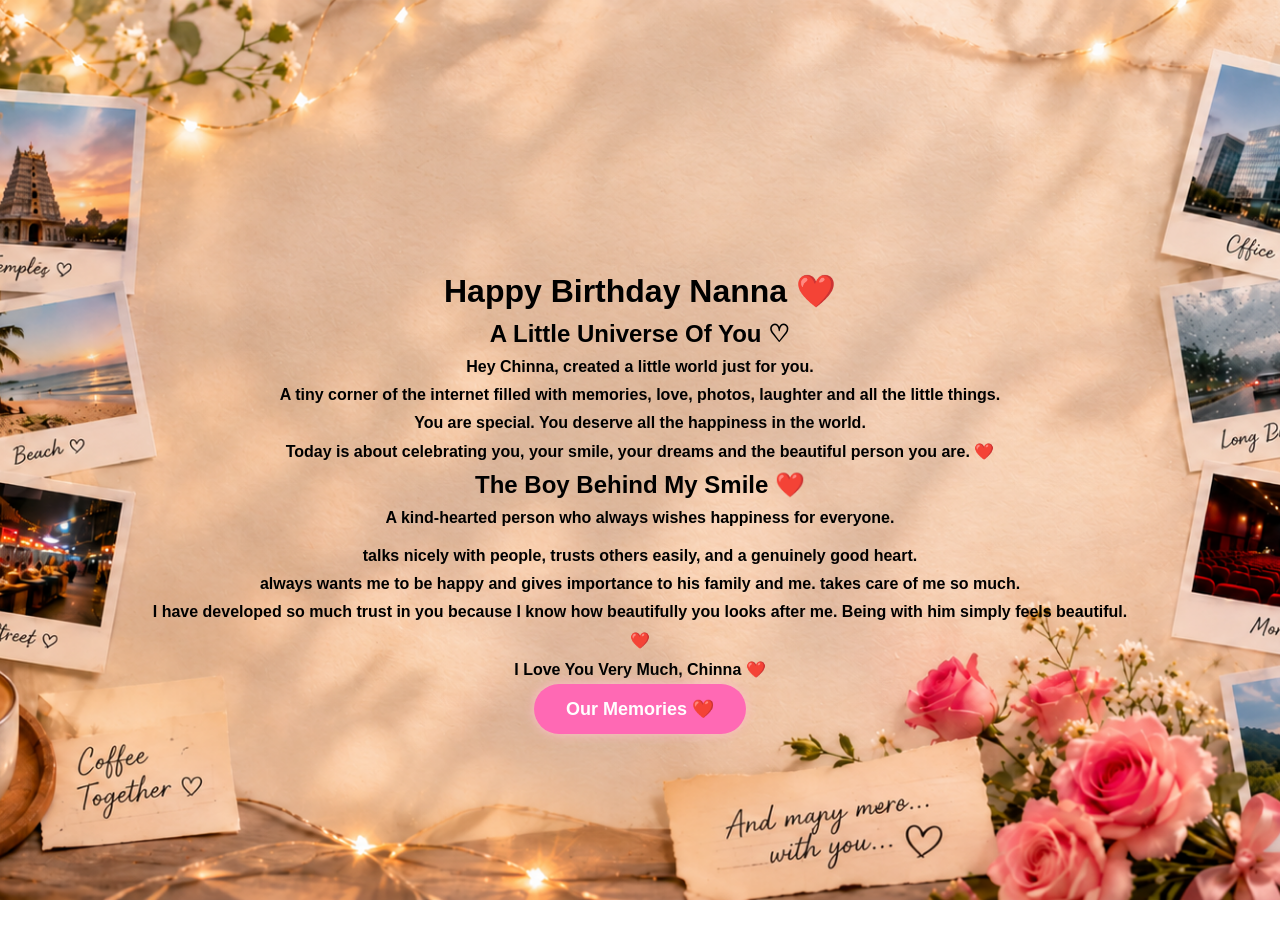
==== about.html @ b99d93dc "Add files via upload" ====
<!DOCTYPE html>
<html>

<head>

<title>A Little Universe Of You ❤️</title>

<link rel="stylesheet" href="style.css">

</head>

<body>

<div class="page">

<h1>Happy Birthday Nanna ❤️</h1>

<h2>A Little Universe Of You ♡</h2>

<p>

Hey Chinna,

created a little world just for you.</p><p>

A tiny corner of the internet filled with memories,
love,
photos,
laughter
and all the little things.</p><p>

You are special.

You deserve all the happiness in the world.</p><p>

Today is about celebrating you,
your smile,
your dreams
and the beautiful person you are.

❤️
</p>

<h2>The Boy Behind My Smile ❤️</h2>
<p>

A kind-hearted person who always wishes happiness for everyone.<p><p>
talks nicely with people,
trusts others easily,
and a genuinely good heart.</p><p>

always wants me to be happy and gives importance to his family and me.

takes care of me so much.</p><p>

 I have developed so much trust in you because I know how beautifully you looks after me.

Being with him simply feels beautiful.</p><p>

❤️
</p>

<p>

I Love You Very Much, Chinna ❤️

</p>

<button onclick="checkPassword()">

Our Memories ❤️

</button>

</div>

</div>

<script>

function checkPassword(){

let password =
prompt("Enter Password ❤️");

if(password==="ganesh"){

window.location.href="food.html";

}

else{

alert("Wrong Password ❤️");

}

}

</script>

<script src="script.js"></script>

</body>

</html>
---- style.css ----
body{

margin:0;

font-family:'Segoe UI',sans-serif;

background-image:url("./background1.png");

background-size:cover;

background-position:center;

background-repeat:no-repeat;

background-attachment:fixed;

min-height:100vh;

overflow-x:hidden;

}

.page{

    min-height:100vh;

    display:flex;

    justify-content:center;

    align-items:center;

    flex-direction:column;

    font-weight:700;

    line-height:.0.5;

}
.page h1,
.page h2,
.page p{

    margin-top:5px;

    margin-bottom:5px;

}

.card{

width:70%;

max-width:1000px;

margin:40px 0;

background:rgba(255,255,255,0.65);

padding:50px;

border-radius:35px;

text-align:center;

box-shadow:0 0 30px rgba(255,182,193,0.8);

backdrop-filter:blur(10px);

-webkit-backdrop-filter:blur(10px);

}
button{

background:#ff69b4;

color:white;

border:none;

padding:14px 32px;

border-radius:30px;

font-size:18px;

font-weight:bold;

cursor:pointer;

box-shadow:0 0 12px pink;

transition:0.3s;

}

button:hover{

transform:scale(1.05);

background:#ff4fa3;

}

/* Floating Hearts */

.heart{

position:fixed;

bottom:-20px;

color:#ff69b4;

pointer-events:none;

animation:floatUp 8s linear forwards;

}

@keyframes floatUp{

0%{
transform:translateY(0);
opacity:1;
}

100%{
transform:translateY(-120vh);
opacity:0;
}

}
/* Force exactly 2 photos per row */

.gallery,
.gallery-container,
.food-gallery,
.memory-gallery,
.photo-gallery {

    display: grid !important;

    grid-template-columns: repeat(2, minmax(0, 1fr)) !important;

    gap: 25px;

    width: 90%;

    max-width: 900px;

    margin: 20px auto;

}

/* Photo sizing */

.gallery img,
.gallery-container img,
.food-gallery img,
.memory-gallery img,
.photo-gallery img {

    width: 100%;

    height: 300px;

    object-fit: cover;

}

.page {

    min-height: 100vh;

    display: flex;

    justify-content: center;

    align-items: center;

    flex-direction: column;

    padding-top: 50px;

}
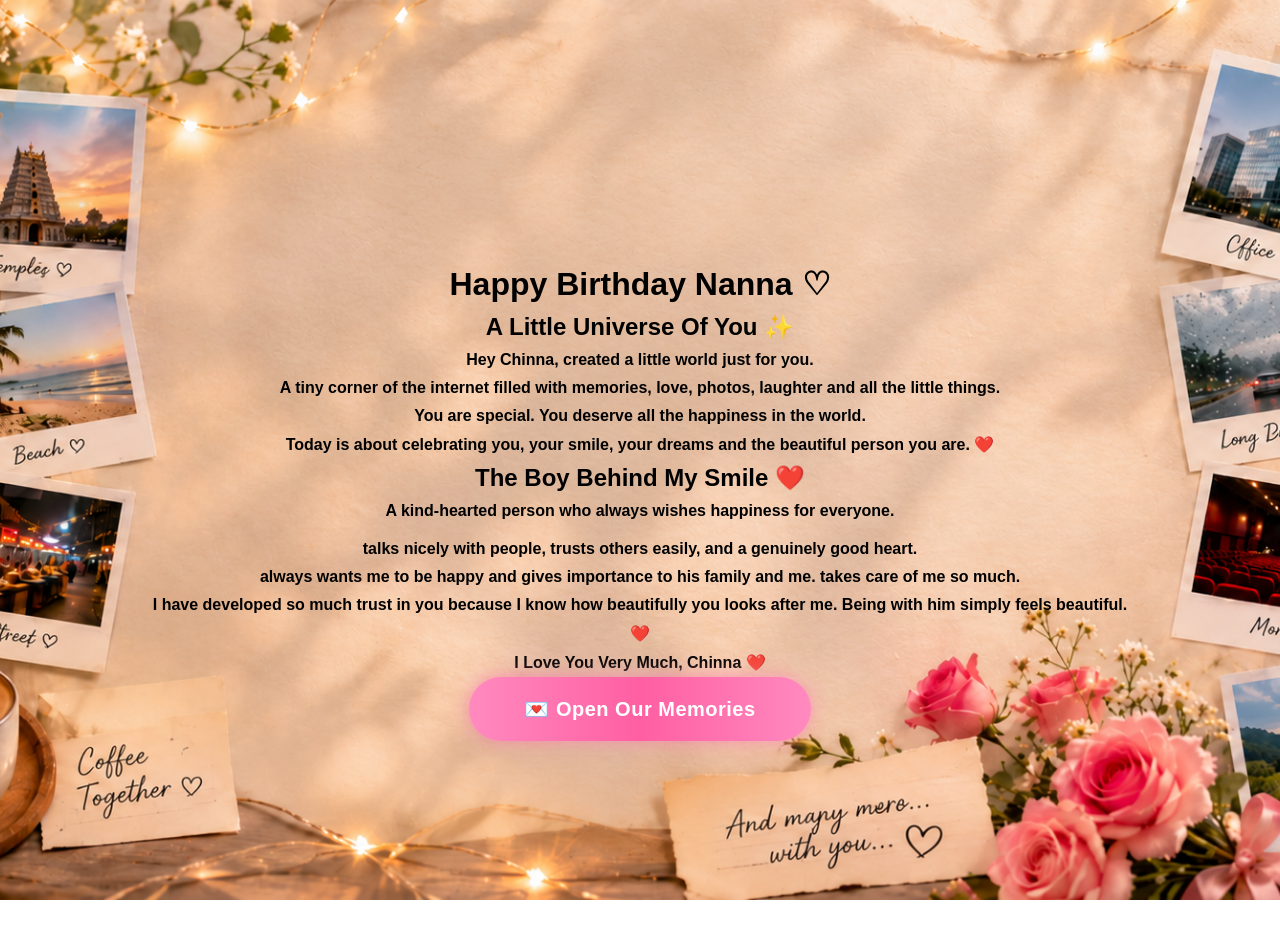
==== commit 0a6f20e5: "Update about.html" ====
--- a/about.html
+++ b/about.html
@@ -13,9 +13,17 @@
 
 <div class="page">
 
-<h1>Happy Birthday Nanna ❤️</h1>
+<h1 class="about-title">
 
-<h2>A Little Universe Of You ♡</h2>
+Happy Birthday Nanna ♡
+
+</h1>
+
+<h2 class="universe-title">
+
+A Little Universe Of You ✨
+
+</h2>
 
 <p>
 
@@ -41,7 +49,11 @@
 ❤️
 </p>
 
-<h2>The Boy Behind My Smile ❤️</h2>
+<h2 class="boy-title">
+
+The Boy Behind My Smile ❤️
+
+</h2>
 <p>
 
 A kind-hearted person who always wishes happiness for everyone.<p><p>
@@ -68,7 +80,7 @@
 
 <button onclick="checkPassword()">
 
-Our Memories ❤️
+💌 Open Our Memories
 
 </button>
 
@@ -103,4 +115,4 @@
 
 </body>
 
-</html>+</html>
--- a/style.css
+++ b/style.css
@@ -72,33 +72,50 @@
 }
 button{
 
-background:#ff69b4;
+background:linear-gradient(
+90deg,
+#ff8abf,
+#ff5fa2,
+#ff8abf
+);
 
 color:white;
 
 border:none;
 
-padding:14px 32px;
-
-border-radius:30px;
-
-font-size:18px;
-
-font-weight:bold;
+padding:20px 55px;
+
+font-size:20px;
+
+font-weight:700;
+
+border-radius:50px;
 
 cursor:pointer;
 
-box-shadow:0 0 12px pink;
-
-transition:0.3s;
+box-shadow:
+0 0 15px rgba(255,105,180,0.5),
+0 0 30px rgba(255,182,193,0.4);
+
+transition:all 0.3s ease;
+
+letter-spacing:0.5px;
 
 }
 
 button:hover{
 
-transform:scale(1.05);
-
-background:#ff4fa3;
+transform:translateY(-3px) scale(1.03);
+
+box-shadow:
+0 0 25px rgba(255,105,180,0.8),
+0 0 40px rgba(255,182,193,0.6);
+
+}button{
+
+position:relative;
+
+overflow:hidden;
 
 }
 
@@ -183,4 +200,107 @@
 
     padding-top: 50px;
 
-}+}
+.birthday-title{
+
+font-family:'Great Vibes',cursive;
+
+font-size:90px;
+
+font-weight:normal;
+
+margin:0;
+
+background:linear-gradient(
+90deg,
+#355e3b,
+#ff6b9f
+);
+
+-webkit-background-clip:text;
+
+-webkit-text-fill-color:transparent;
+
+}
+.name-title{
+
+font-family:'Poppins',sans-serif;
+
+font-size:24px;
+
+letter-spacing:4px;
+
+color:#a05c78;
+
+margin-top:10px;
+
+margin-bottom:25px;
+
+}
+.subtitle{
+
+font-family:'Great Vibes',cursive;
+
+font-size:45px;
+
+color:#5c4033;
+
+}
+.countdown-boxes{
+
+display:flex;
+
+justify-content:center;
+
+gap:25px;
+
+margin:30px 0;
+
+flex-wrap:wrap;
+
+}
+
+.time-box{
+
+width:130px;
+
+height:130px;
+
+background:rgba(255,255,255,0.55);
+
+backdrop-filter:blur(15px);
+
+border-radius:25px;
+
+display:flex;
+
+flex-direction:column;
+
+justify-content:center;
+
+align-items:center;
+
+box-shadow:
+0 8px 25px rgba(255,255,255,0.6);
+
+}
+
+.time-box span{
+
+font-size:48px;
+
+font-weight:bold;
+
+color:#5c4033;
+
+}
+
+.time-box p{
+
+font-size:18px;
+
+font-weight:600;
+
+margin-top:10px;
+
+}
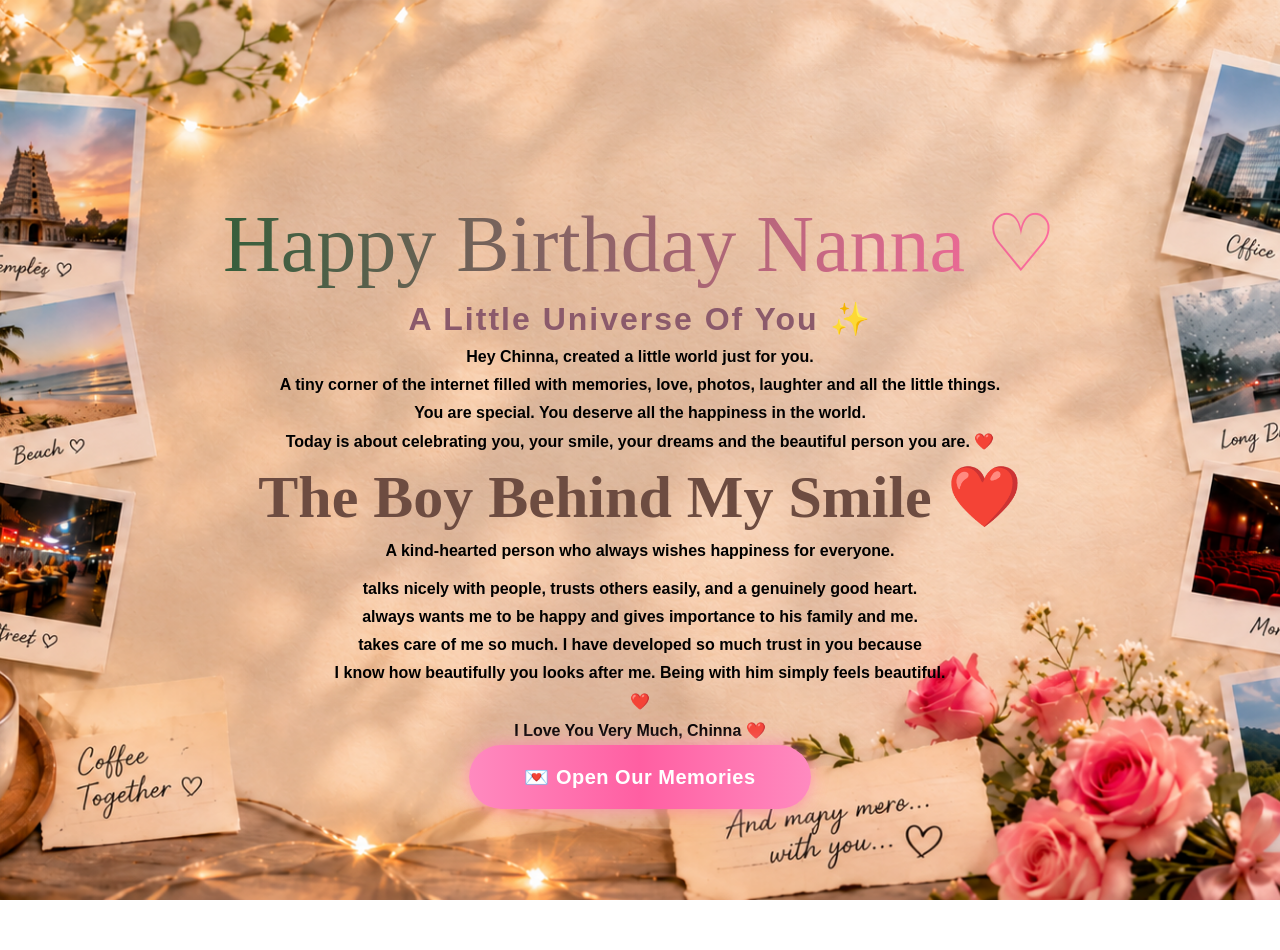
==== commit f27dd24a: "Update about.html" ====
--- a/about.html
+++ b/about.html
@@ -25,21 +25,21 @@
 
 </h2>
 
-<p>
+<p class="gift-subtitle">
 
 Hey Chinna,
 
-created a little world just for you.</p><p>
+created a little world just for you.</p><p class="gift-subtitle">
 
 A tiny corner of the internet filled with memories,
 love,
 photos,
 laughter
-and all the little things.</p><p>
+and all the little things.</p><p class="gift-subtitle">
 
 You are special.
 
-You deserve all the happiness in the world.</p><p>
+You deserve all the happiness in the world.</p><p class="gift-subtitle">
 
 Today is about celebrating you,
 your smile,
@@ -54,25 +54,24 @@
 The Boy Behind My Smile ❤️
 
 </h2>
-<p>
+<p class="gift-subtitle">
 
-A kind-hearted person who always wishes happiness for everyone.<p><p>
+A kind-hearted person who always wishes happiness for everyone.<p><p class="gift-subtitle">
 talks nicely with people,
 trusts others easily,
-and a genuinely good heart.</p><p>
+and a genuinely good heart.</p><p class="gift-subtitle">
 
-always wants me to be happy and gives importance to his family and me.
+always wants me to be happy and gives importance to his family and me.</p><p class="gift-subtitle">
 
-takes care of me so much.</p><p>
+takes care of me so much.
+ I have developed so much trust in you because </p><p class="gift-subtitle">I know how beautifully you looks after me.
 
- I have developed so much trust in you because I know how beautifully you looks after me.
-
-Being with him simply feels beautiful.</p><p>
+Being with him simply feels beautiful.</p><p class="gift-subtitle">
 
 ❤️
 </p>
 
-<p>
+<p class="gift-subtitle">
 
 I Love You Very Much, Chinna ❤️
 
--- a/style.css
+++ b/style.css
@@ -169,7 +169,64 @@
     margin: 20px auto;
 
 }
-
+.memory{
+
+background:rgba(255,255,255,0.35);
+
+backdrop-filter:blur(12px);
+
+-webkit-backdrop-filter:blur(12px);
+
+padding:12px;
+
+border-radius:25px;
+
+border:1px solid rgba(255,255,255,0.4);
+
+box-shadow:
+0 8px 25px rgba(255,182,193,0.25);
+
+transition:0.3s;
+
+}.memory:hover{
+
+transform:translateY(-5px);
+
+box-shadow:
+0 12px 30px rgba(255,105,180,0.35);
+
+}
+.page-title{
+
+font-family:'Great Vibes',cursive;
+
+font-size:80px;
+
+font-weight:normal;
+
+background:linear-gradient(
+90deg,
+#355e3b,
+#ff6b9f
+);
+
+-webkit-background-clip:text;
+
+-webkit-text-fill-color:transparent;
+
+margin-bottom:15px;
+
+}.food-subtitle{
+
+font-size:24px;
+
+font-style:italic;
+
+color:#6d4c41;
+
+margin-bottom:35px;
+
+}
 /* Photo sizing */
 
 .gallery img,
@@ -304,3 +361,158 @@
 margin-top:10px;
 
 }
+.about-title{
+
+font-family:'Great Vibes',cursive;
+
+font-size:80px;
+
+font-weight:normal;
+
+background:linear-gradient(
+90deg,
+#355e3b,
+#ff6b9f
+);
+
+-webkit-background-clip:text;
+
+-webkit-text-fill-color:transparent;
+
+margin-bottom:10px;
+
+}
+.universe-title{
+
+font-family:'Poppins',sans-serif;
+
+font-size:32px;
+
+color:#8b5a6b;
+
+letter-spacing:2px;
+
+}
+.about-message{
+
+width:75%;
+
+margin:auto;
+
+font-size:24px;
+
+line-height:2;
+
+font-family:'Poppins',sans-serif;
+
+color:#4e342e;
+
+}
+.boy-title{
+
+font-family:'Great Vibes',cursive;
+
+font-size:60px;
+
+color:#6d4c41;
+
+margin-top:40px;
+
+}
+
+.memory img{
+
+transition:0.4s;
+
+}
+
+.memory:hover img{
+
+transform:scale(1.08);
+
+}
+.memory p{
+
+font-family:'Great Vibes',cursive;
+
+font-size:16px;
+
+color:#6d4c41;
+
+margin-top:15px;
+
+}
+.memory:nth-child(even){
+
+transform:rotate(2deg);
+
+}
+
+.memory:hover{
+
+transform:scale(1.05) rotate(0deg);
+
+z-index:99;
+
+}
+
+.memory{
+
+background:white;
+
+padding:12px 12px 30px 12px;
+
+border-radius:8px;
+
+box-shadow:
+0 10px 30px rgba(0,0,0,0.15);
+
+transform:rotate(-2deg);
+
+transition:0.4s;
+
+}
+
+.memory{
+
+background:white;
+
+padding:8px;
+
+border-radius:12px;
+
+box-shadow:
+0 8px 20px rgba(0,0,0,0.12);
+
+}
+.memory{
+
+background:rgba(255,255,255,0.15);
+
+padding:6px;
+
+border-radius:20px;
+
+backdrop-filter:blur(8px);
+
+border:1px solid rgba(255,255,255,0.25);
+
+}.memory{
+
+position:relative;
+
+}
+
+.memory::after{
+
+content:"💖";
+
+position:absolute;
+
+top:-10px;
+
+right:-5px;
+
+font-size:28px;
+
+}
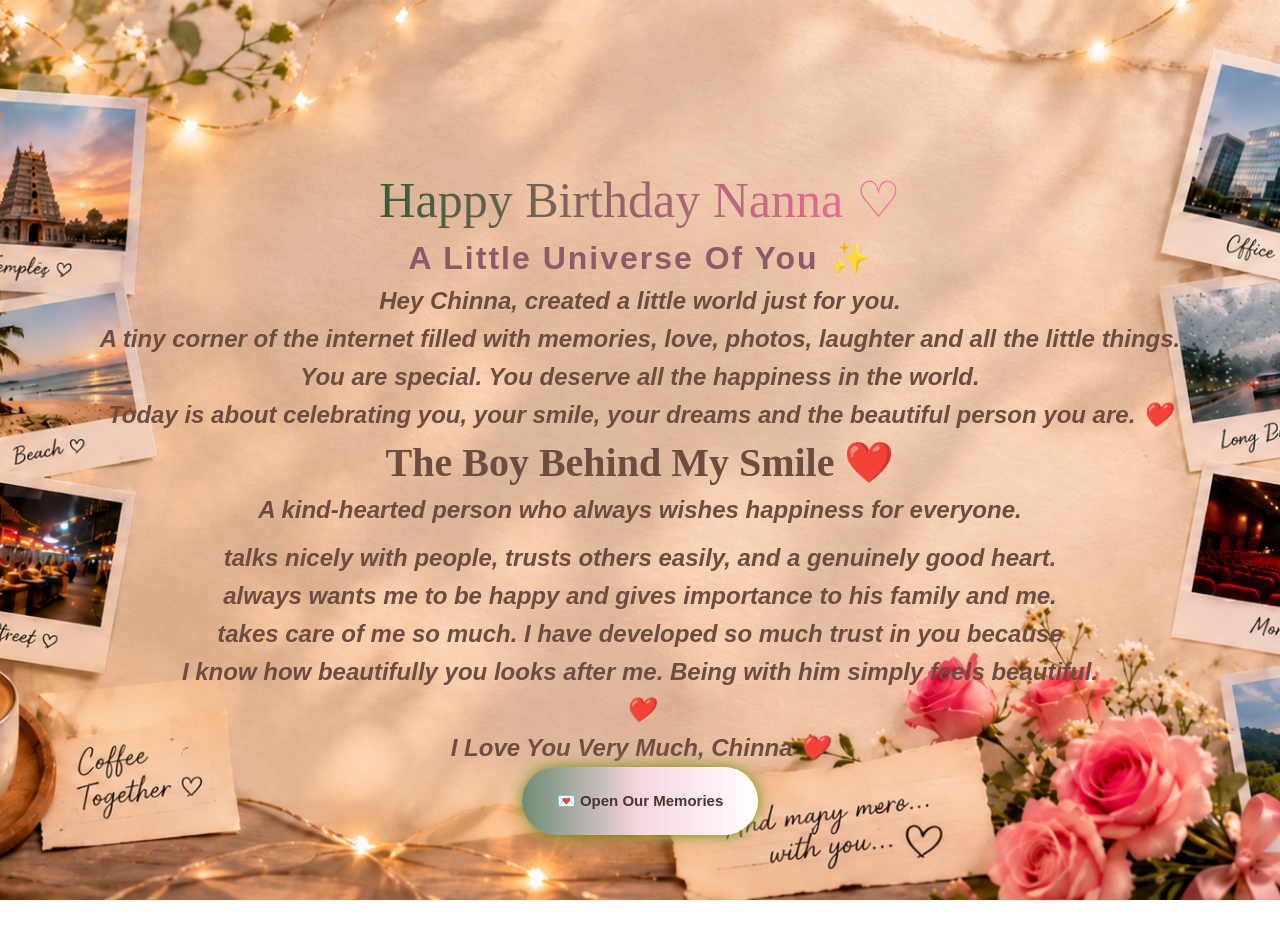
==== commit db5f9144: "Update about.html" ====
--- a/about.html
+++ b/about.html
@@ -112,6 +112,12 @@
 
 <script src="script.js"></script>
 
+<audio id="bgMusic" autoplay loop>
+    <source src="music.mp3" type="audio/mpeg">
+</audio>
+
+<script src="music.js"></script>
+
 </body>
 
 </html>
--- a/style.css
+++ b/style.css
@@ -74,44 +74,50 @@
 
 background:linear-gradient(
 90deg,
-#ff8abf,
-#ff5fa2,
-#ff8abf
+#6d8b74,
+#f6d6df,
+#ffffff
 );
 
-color:white;
+color:#4e342e;
+
+font-weight:700;
 
 border:none;
 
-padding:20px 55px;
-
-font-size:20px;
-
-font-weight:700;
-
-border-radius:50px;
+padding:25px 35px;
+
+border-radius:60px;
+
+font-size:15px;
 
 cursor:pointer;
 
 box-shadow:
-0 0 15px rgba(255,105,180,0.5),
-0 0 30px rgba(255,182,193,0.4);
-
-transition:all 0.3s ease;
-
-letter-spacing:0.5px;
+0 0 15px rgba(109,139,0.25),
+0 0 25px rgba(246,214,223,0.4);
+
+transition:0.3s;
 
 }
 
 button:hover{
 
-transform:translateY(-3px) scale(1.03);
+transform:translateY(-3px);
+
+background:linear-gradient(
+90deg,
+#5f7f67,
+#f0c7d4,
+#ffffff
+);
 
 box-shadow:
-0 0 25px rgba(255,105,180,0.8),
-0 0 40px rgba(255,182,193,0.6);
-
-}button{
+0 0 25px rgba(109,139,116,0.35),
+0 0 35px rgba(246,214,223,0.5);
+
+}
+button{
 
 position:relative;
 
@@ -319,9 +325,9 @@
 
 .time-box{
 
-width:130px;
-
-height:130px;
+width:140px;
+
+height:200px;
 
 background:rgba(255,255,255,0.55);
 
@@ -337,14 +343,15 @@
 
 align-items:center;
 
-box-shadow:
-0 8px 25px rgba(255,255,255,0.6);
+padding-top:15px;
+
+box-sizing:border-box;
 
 }
 
 .time-box span{
 
-font-size:48px;
+font-size:50px;
 
 font-weight:bold;
 
@@ -365,7 +372,7 @@
 
 font-family:'Great Vibes',cursive;
 
-font-size:80px;
+font-size:50px;
 
 font-weight:normal;
 
@@ -412,7 +419,7 @@
 
 font-family:'Great Vibes',cursive;
 
-font-size:60px;
+font-size:40px;
 
 color:#6d4c41;
 
@@ -516,3 +523,27 @@
 font-size:28px;
 
 }
+
+.gift-subtitle{
+
+font-size:24px;
+
+font-style:italic;
+
+color:#6d4c41;
+
+margin-bottom:35px;
+
+}
+
+
+
+.icon{
+
+font-size:30px;
+
+margin-bottom:15px;
+
+margin-top:8px;
+
+}
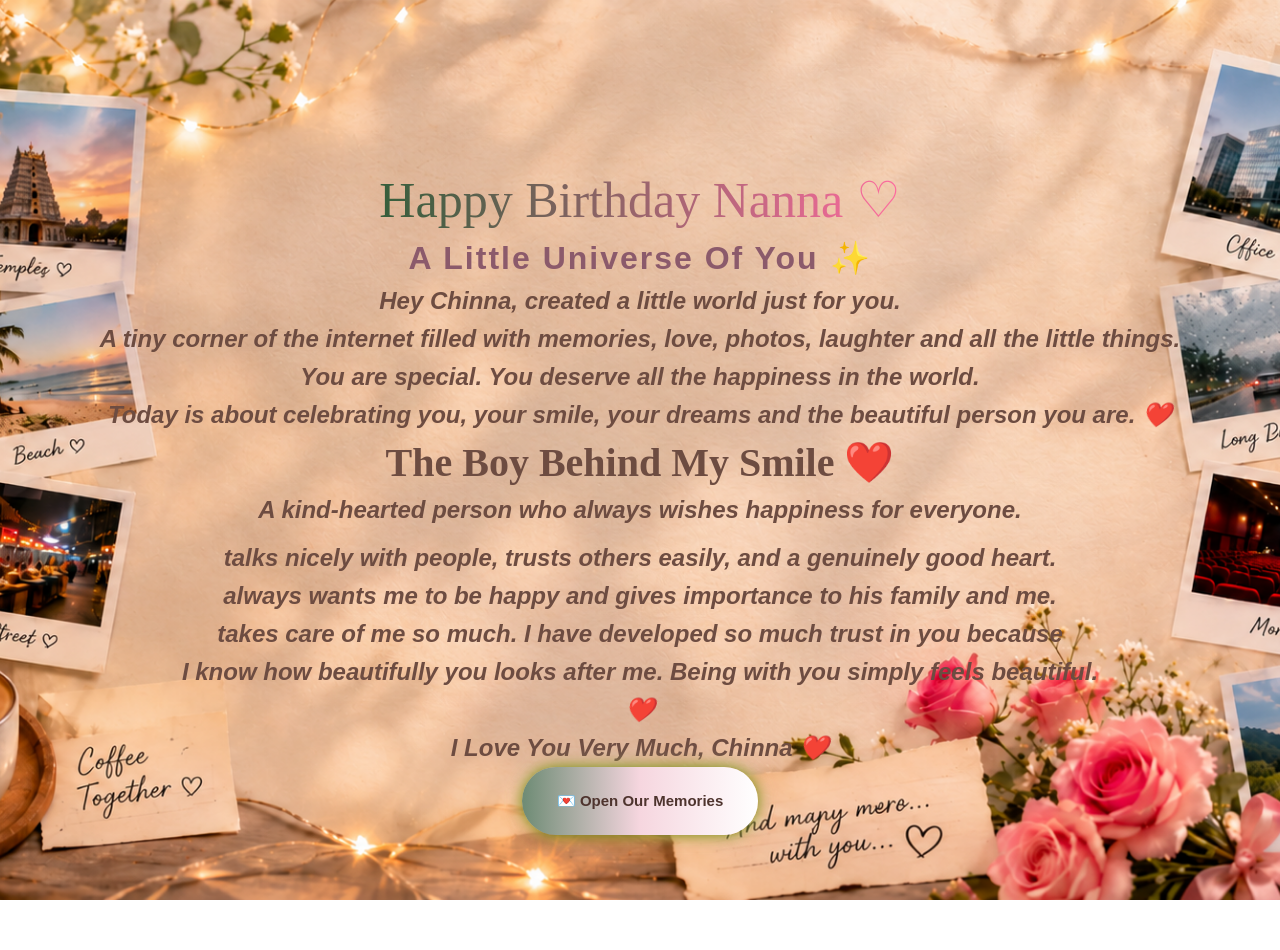
==== commit 948c9f2c: "Update about.html" ====
--- a/about.html
+++ b/about.html
@@ -66,7 +66,7 @@
 takes care of me so much.
  I have developed so much trust in you because </p><p class="gift-subtitle">I know how beautifully you looks after me.
 
-Being with him simply feels beautiful.</p><p class="gift-subtitle">
+Being with you simply feels beautiful.</p><p class="gift-subtitle">
 
 ❤️
 </p>
